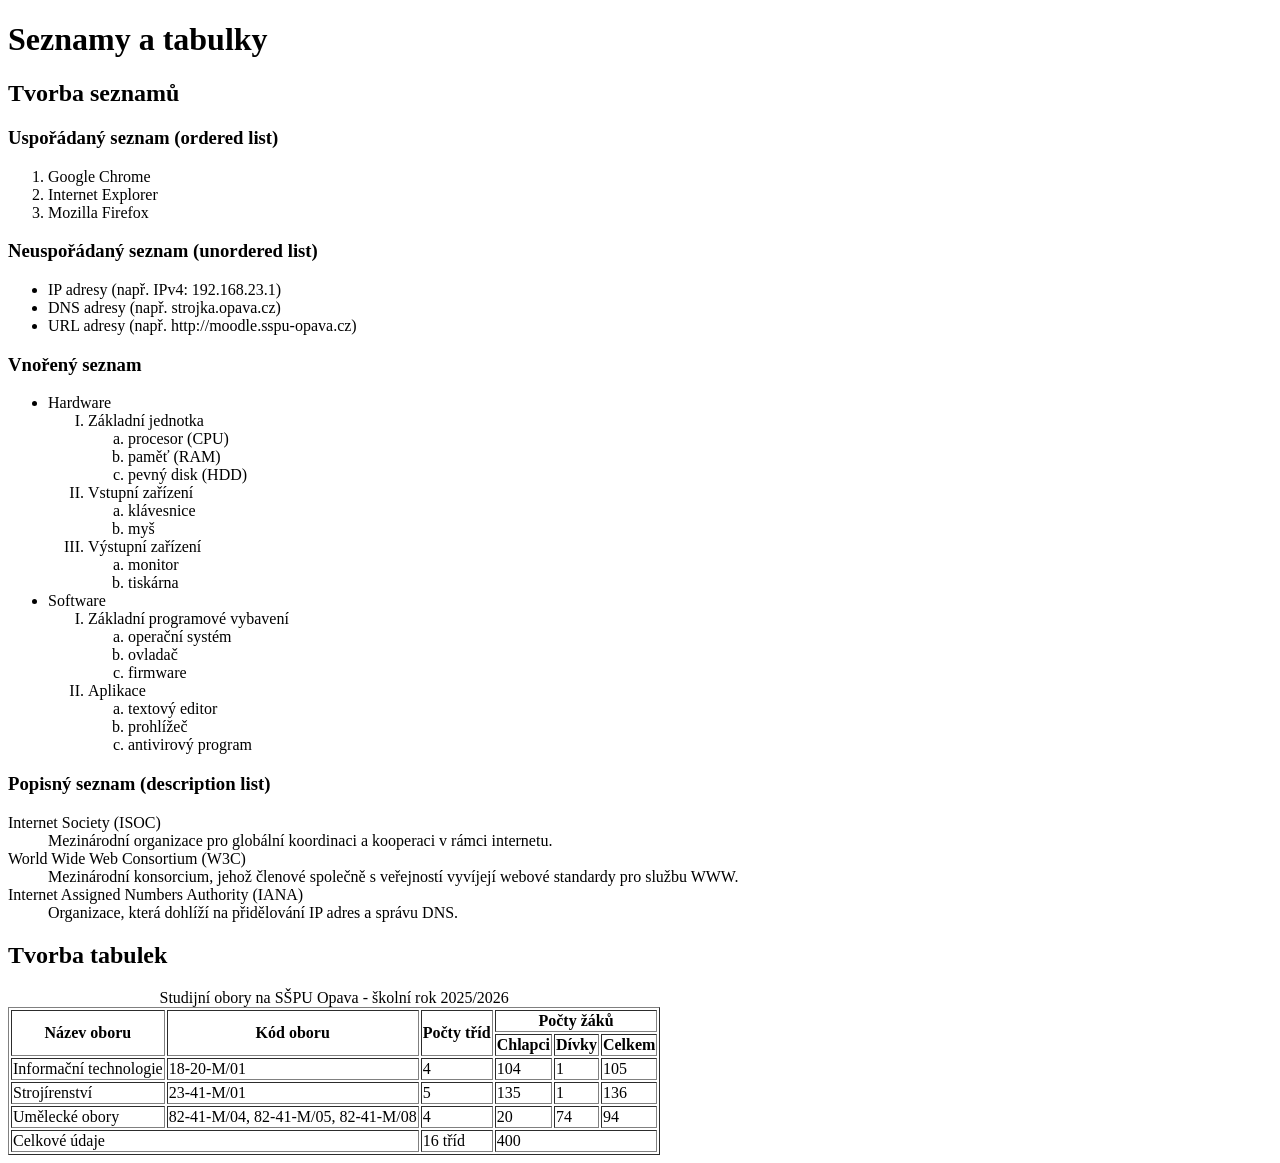
==== index.html @ 2f51d0c7 "oprava" ====
<!DOCTYPE html>
<html lang="cs">
<head>
    <meta charset="utf-8">
    <meta http-equiv="X-UA-Compatible" content="IE=edge">
    <title>Seznamy a tabulky</title>
    <meta name="viewport" content="width=device-width, initial-scale=1">
    <link rel="stylesheet" href="style.css">
</head>
<body>

<h1>Seznamy a tabulky</h1>

<section id="seznamy">
<h2 class="nadpis">
    <span class="sipka"></span>
    Tvorba seznamů
</h2>
<h3>Uspořádaný seznam (ordered list)</h3>
<ol>
    <li>Google Chrome</li>
    <li>Internet Explorer</li>
    <li>Mozilla Firefox</li>
</ol>

<h3>Neuspořádaný seznam (unordered list)</h3>
<ul>
    <li>IP adresy (např. IPv4: 192.168.23.1)</li>
    <li>DNS adresy (např. strojka.opava.cz)</li>
    <li>URL adresy (např. http://moodle.sspu-opava.cz)</li>
</ul>

<h3>Vnořený seznam</h3>
<ul>
    <li>Hardware
        <ol type="I">
            <li>Základní jednotka
                <ol type="a">
                    <li>procesor (CPU)</li> 
                    <li>paměť (RAM)</li>
                    <li>pevný disk (HDD)</li>
                </ol> 
            </li>
            <li>Vstupní zařízení 
                <ol type="a">
                    <li>klávesnice</li>
                    <li>myš</li>
                </ol>
            </li> 
            <li>Výstupní zařízení
                <ol type="a">
                    <li>monitor</li>
                    <li>tiskárna</li>
                </ol>
            </li>
        </ol>
    </li>

    <li>Software
        <ol type="I">
            <li>Základní programové vybavení
                <ol type="a">
                    <li>operační systém</li>
                    <li>ovladač</li>
                    <li>firmware</li>
                </ol>
            </li>

            <li>Aplikace
                <ol type="a">
                    <li>textový editor</li>
                    <li>prohlížeč</li>
                    <li>antivirový program</li>
                </ol>
            </li>
        </ol>
    </li>
</ul>

<h3>Popisný seznam (description list)</h3>
<dl>
    <dt>Internet Society (ISOC)</dt>
    <dd>Mezinárodní organizace pro globální koordinaci a kooperaci v rámci internetu.</dd>

    <dt>World Wide Web Consortium (W3C)</dt>
    <dd>Mezinárodní konsorcium, jehož členové společně s veřejností vyvíjejí webové standardy pro službu WWW.</dd>

    <dt>Internet Assigned Numbers Authority (IANA)</dt>
    <dd>Organizace, která dohlíží na přidělování IP adres a správu DNS.</dd>
</dl>

</section>

<section id="tabulka">
<h2 class="nadpis">
    <span class="sipka"></span>
    Tvorba tabulek
</h2>

<table border="1">
    <caption>Studijní obory na SŠPU Opava - školní rok 2025/2026</caption>

    <thead>
        <tr>
            <th rowspan="2">Název oboru</th>
            <th rowspan="2">Kód oboru</th>
            <th rowspan="2">Počty tříd</th>
            <th colspan="3">Počty žáků</th>
        </tr>
        <tr>
            <th>Chlapci</th>
            <th>Dívky</th>
            <th>Celkem</th>
        </tr>
    </thead>

    <tbody>
        <tr>
            <td class="doleva">Informační technologie</td>
            <td class="doleva">18-20-M/01</td>
            <td class="cislo">4</td>   
            <td class="cislo">104</td>
            <td class="cislo">1</td>
            <td class="cislo">105</td>
        </tr>
        <tr>
            <td class="doleva">Strojírenství</td>
            <td class="doleva">23-41-M/01</td>
            <td class="cislo">5</td>   
            <td class="cislo">135</td>
            <td class="cislo">1</td>
            <td class="cislo">136</td>
        </tr>
        <tr>
            <td class="doleva">Umělecké obory</td>
            <td class="doleva">82-41-M/04, 82-41-M/05, 82-41-M/08</td>
            <td class="cislo">4</td>   
            <td class="cislo">20</td>
            <td class="cislo">74</td>
            <td class="cislo">94</td>
        </tr>
    </tbody>

    <tfoot>
        <tr>
            <td colspan="2" class="doleva">Celkové údaje</td>
            <td class="cislo red">16 tříd</td>
            <td colspan="3" class="cislo red">400</td>   
        </tr>
    </tfoot> 
</table>

</section>

</body>
</html>
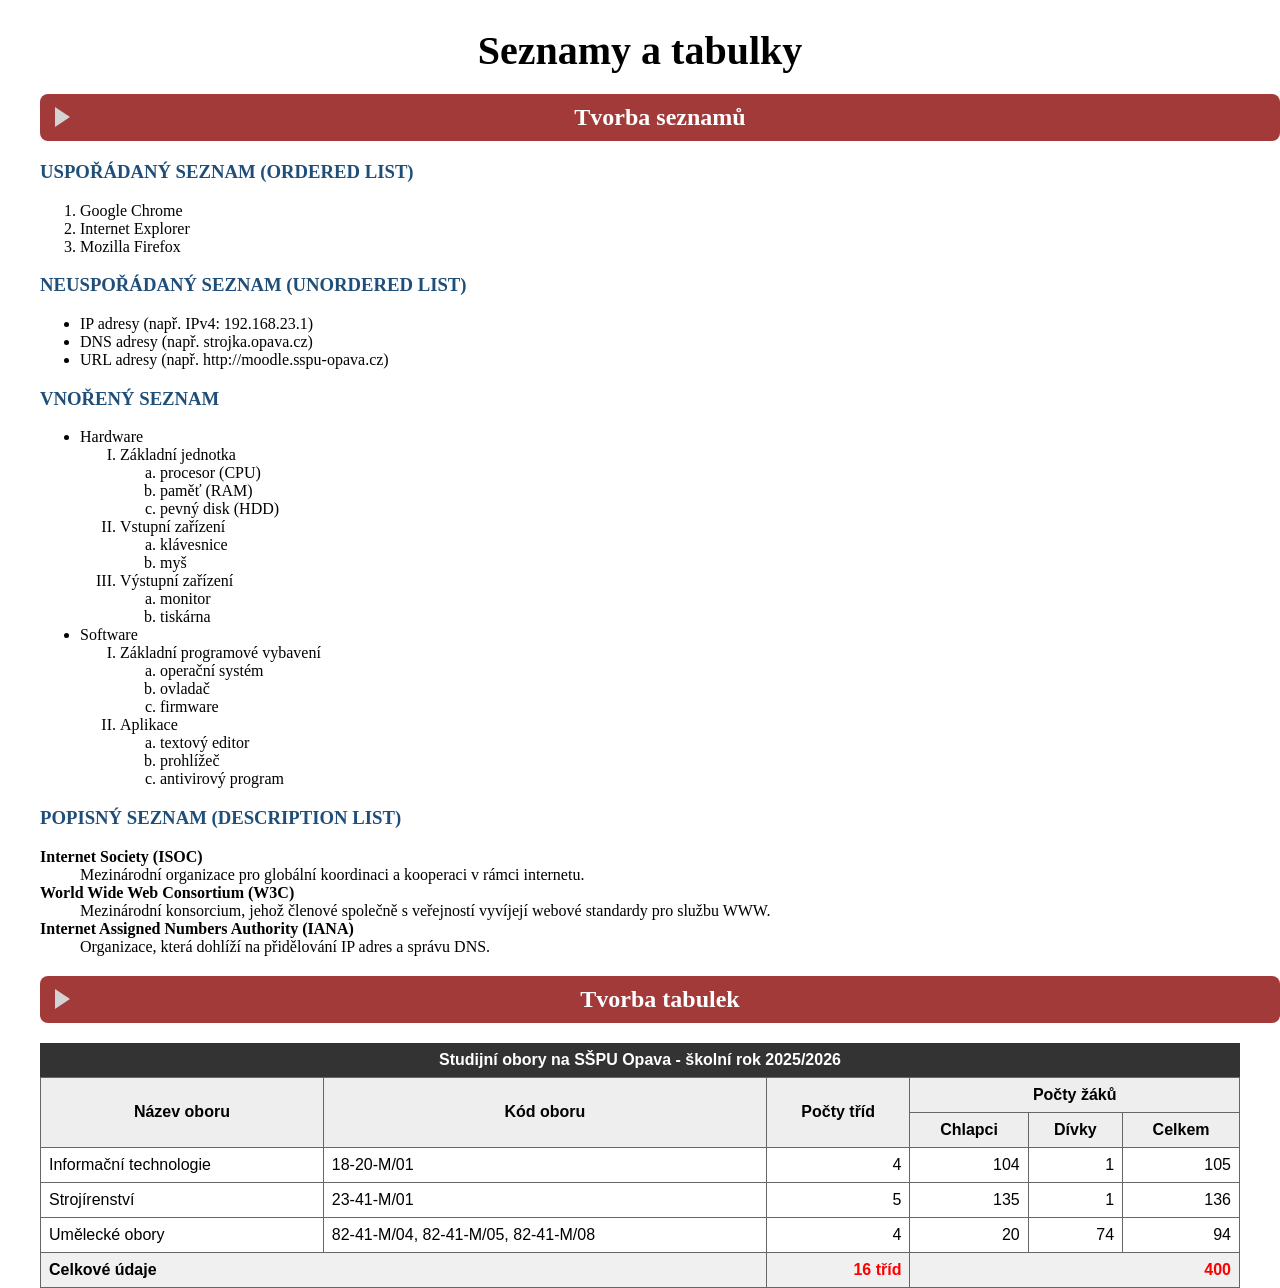
==== commit b2757ea5: "oprava" ====
--- a/index.html
+++ b/index.html
@@ -97,7 +97,7 @@
     Tvorba tabulek
 </h2>
 
-<table border="1">
+<table>
     <caption>Studijní obory na SŠPU Opava - školní rok 2025/2026</caption>
 
     <thead>
--- a/style.css
+++ b/style.css
@@ -0,0 +1,104 @@
+:root {
+--table-border: #6e6e6e;
+--table-total: #ff1eff
+}
+
+
+
+ th, td{
+    border: 1px solid #666;
+    padding: 8px;
+    text-align: center;
+
+}
+
+
+table {
+    width: 100%;
+    border-collapse: collapse;
+    font-family: Arial, sans-serif;
+}
+
+
+.nadpis {
+    position: relative;       
+    display: flex;
+    justify-content: center;  
+    align-items: center;
+    background-color: #a33a3a;
+    color: white;
+    padding: 10px 20px;
+    width: 100%;
+    margin: 20px 0;
+    font-weight: bold;
+    border-radius: 8px;
+}
+
+
+.sipka {
+    position: absolute;
+    left: 15px;              
+    width: 0;
+    height: 0;
+    border-top: 10px solid transparent;
+    border-bottom: 10px solid transparent;
+    border-left: 15px solid lightgray;
+}
+
+h1 {
+    text-align: center;
+    font-size: 40px;
+    margin-bottom: 20px;
+}
+
+
+
+h3 {
+    color: #1f4e79;
+    font-weight: bold;
+    text-transform: uppercase;
+}
+
+
+
+
+thead {
+    background-color: #eeeeee;
+    font-weight: bold;
+}
+
+caption {
+    background-color: #333;
+    color: white;
+    padding: 8px;
+    font-weight: bold;
+}
+
+tfoot {
+    background-color: #f0f0f0;
+    font-weight: bold;
+}
+
+
+td.cislo {
+    text-align: right;
+}
+
+td.doleva{
+    text-align: left;
+}
+
+.red{
+    color: red;
+    font-weight: bold;
+}
+
+dt {
+    font-weight: bold;
+    color: black;
+}
+
+body {
+    max-width: 1200px;
+    margin: 0 auto;
+}
